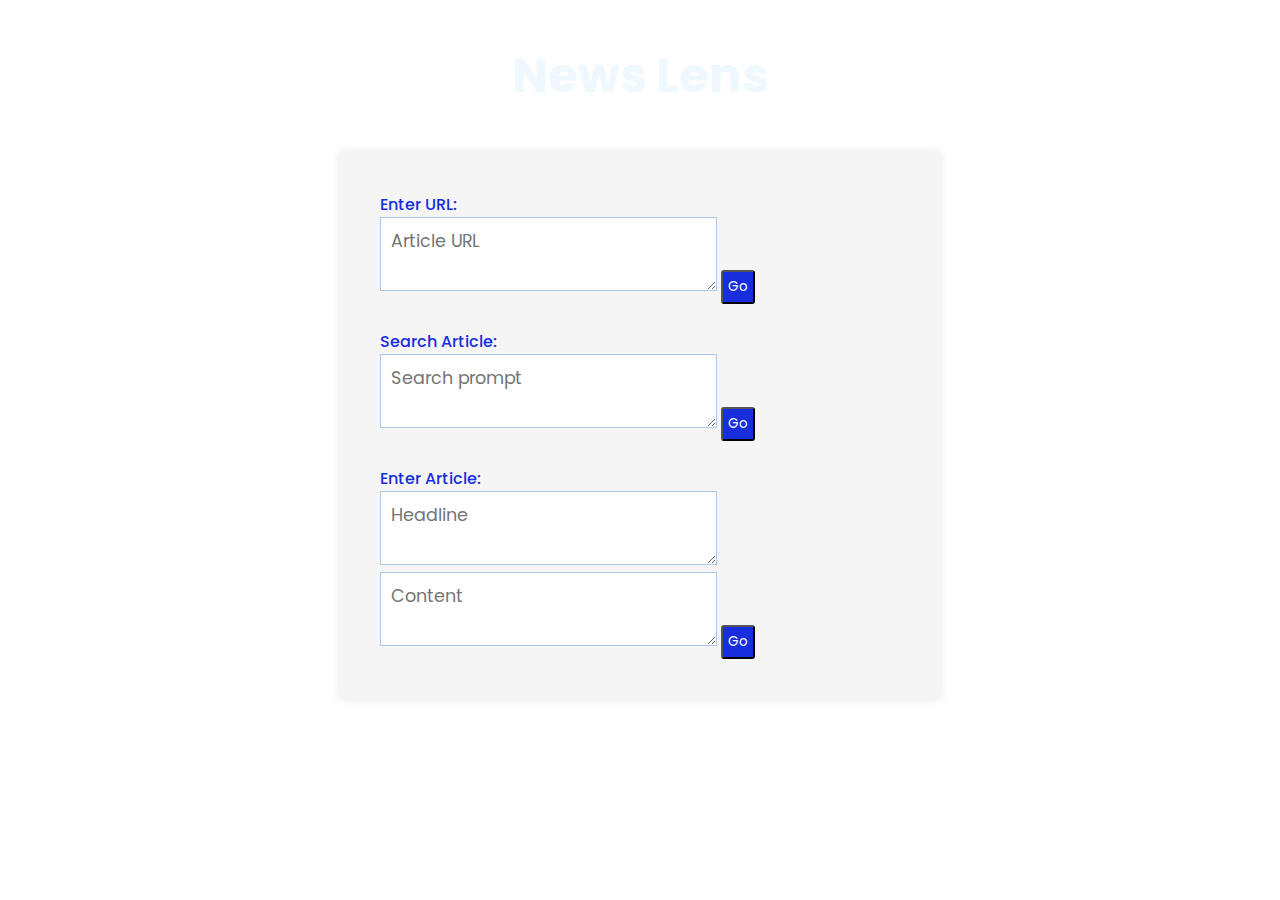
==== index.html @ 25d5e226 "Updated html with ids" ====
<!DOCTYPE html>
<html lang="en">

<head>
    <meta charset="UTF-8" <meta name='viewport' content='width=device-width, initial-scale=1'>
    <title>
        News Lens
    </title>
    <link rel="stylesheet" href="frontend/styles.css">
    <link href="https://fonts.googleapis.com/icon?family=Material+Icons" rel="stylesheet">
    <script src="scripts.js" defer></script>

</head>

<body>
    <!--title-->
    <div class="news_lens">
        <div class="title">
            <h2>News Lens</h2>
        </div>
    </div>

    <div class="box">
        <form id="article-form">
            <span>Enter URL:</span>
            <br><textarea id="article-url" placeholder="Article URL"></textarea>
            <button type="button" onclick="predictBiasFromUrl()">Go</button>

            <br><br><span>Search Article:</span>
            <br><textarea id="search-prompt" placeholder="Search prompt"></textarea>
            <button type="button" onclick="searchArticle()">Go</button>

            <br><br><span>Enter Article:</span>
            <br><textarea id="headline" placeholder="Headline"></textarea>
            <br><textarea id="content" placeholder="Content"></textarea>
            <button type="button" onclick="predictBiasFromText()">Go</button>
        </form>

        <p id="result"></p> <!-- This will display the prediction result -->
    </div>

    <script>
        async function predictBiasFromText() {
            // Get text input values
            const headline = document.getElementById("headline").value;
            const content = document.getElementById("content").value;
            const articleText = headline + " " + content; // Combine headline and content for prediction
    
            // Send to Flask backend for prediction
            const response = await fetch('/predict', {
                method: 'POST',
                headers: {
                    'Content-Type': 'application/json'
                },
                body: JSON.stringify({ text: articleText })
            });
    
            // Get the prediction result and display it
            const result = await response.json();
            document.getElementById("result").innerText = 'Predicted Bias: ' + result.bias;
        }
    </script>
    

</body>




</html>
---- frontend/styles.css ----
@import url('https://fonts.googleapis.com/css?family=Poppins:200,300,400,500,600,700,800,900&display=swap');
*
{
    margin: 0;
    padding: 0;
    box-sizing: border-box;
    font-family: 'Poppins',sans-serif;
}
body{

    /*background: linear-gradient(90deg,rgb(204, 173, 17) 0%,rgb(204,173,17) 30%,#262902 30%,#262902 100%);*/
    background: url(media.jpg);

}
.news_lens{
    position: relative;
    width: 100%;
    padding: 40px 100px;
}

.news_lens .title
{
    display: flex;
    justify-content: center;
    align-items: center;
    font-size: 2em;
    color: aliceblue;
    
}

.box{
    background-color: whitesmoke;
     width: 600px;
     text-decoration-color: rgb(36, 39, 212);
     margin:auto;
     padding: 40px;
     box-shadow: 0px 0px 10px 0px rgba(0,0,0,0.1);
     font-family: sans-serif;
     display: flex;
    gap: 20px;
}



.box span{
    color: #162edc;
    margin-top: 10px;
    margin-bottom: 5px;
    font-weight: 500;
    
}

.box textarea{

    padding: 10px;
    font-size: 1.1em;
    outline: none;
    /*border: 1px solid #333;*/
    border: 1px solid rgb(171, 201, 231);
      /*///////////*/
   
   
   
}

.box button{
    background-color: #162edc;
    border-radius: 3px;
    color: white;
    padding: 5px;
    
   
  
}
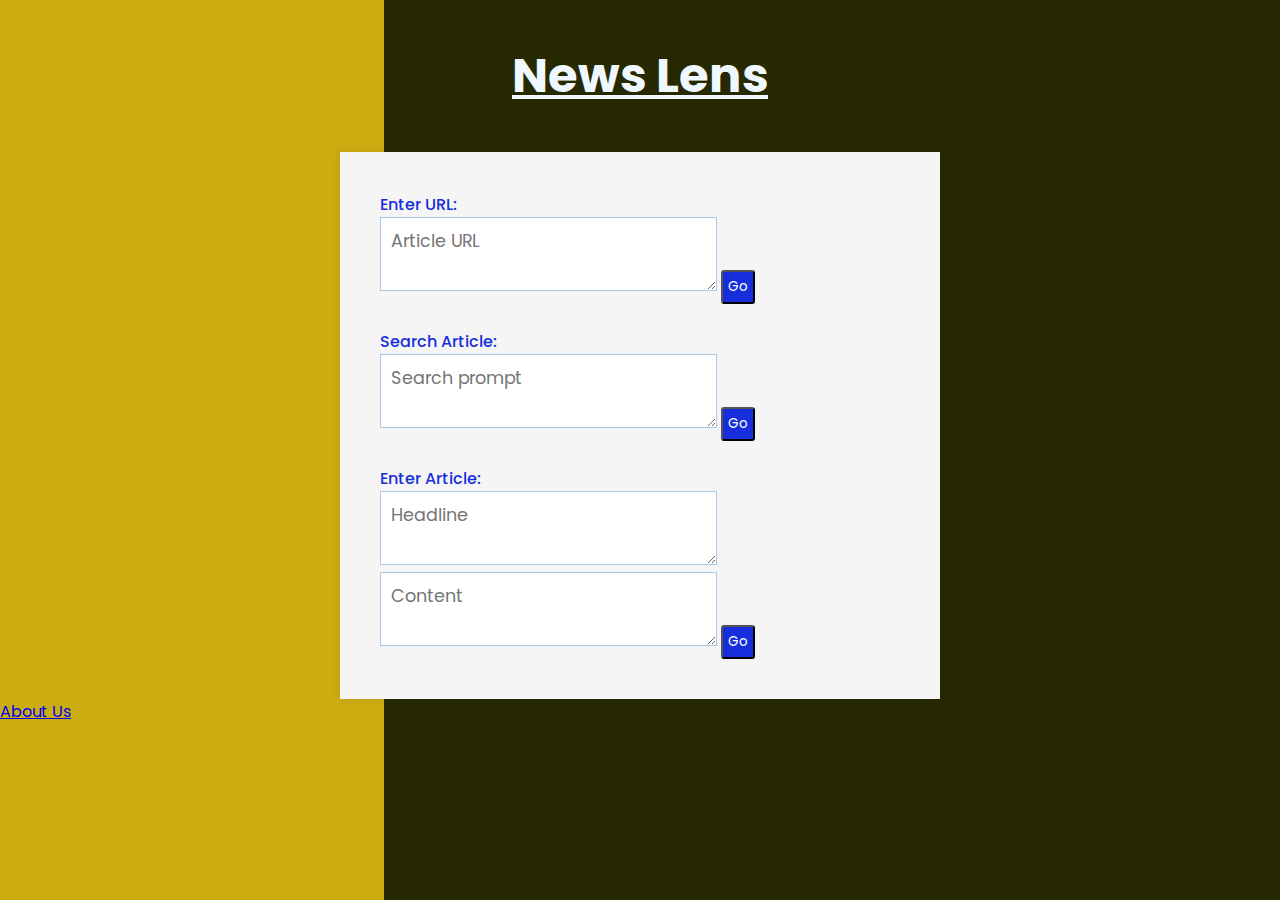
==== commit 3a94bd95: "Updated html file" ====
--- a/index.html
+++ b/index.html
@@ -24,7 +24,7 @@
         <form id="article-form">
             <span>Enter URL:</span>
             <br><textarea id="article-url" placeholder="Article URL"></textarea>
-            <button type="button" onclick="predictBiasFromUrl()">Go</button>
+            <button type="button" onclick="redirectToResultPage()">Go</button>
 
             <br><br><span>Search Article:</span>
             <br><textarea id="search-prompt" placeholder="Search prompt"></textarea>
@@ -39,7 +39,20 @@
         <p id="result"></p> <!-- This will display the prediction result -->
     </div>
 
-    <script>
+
+    <footer>
+        <a href="about-us.html" class="about-button">About Us</a>
+    </footer>
+
+</body>
+
+
+
+
+</html>
+
+
+<!-- <script>
         async function predictBiasFromText() {
             // Get text input values
             const headline = document.getElementById("headline").value;
@@ -59,12 +72,4 @@
             const result = await response.json();
             document.getElementById("result").innerText = 'Predicted Bias: ' + result.bias;
         }
-    </script>
-    
-
-</body>
-
-
-
-
-</html>+    </script> -->--- a/frontend/styles.css
+++ b/frontend/styles.css
@@ -8,7 +8,7 @@
 }
 body{
 
-    /*background: linear-gradient(90deg,rgb(204, 173, 17) 0%,rgb(204,173,17) 30%,#262902 30%,#262902 100%);*/
+    background: linear-gradient(90deg,rgb(204, 173, 17) 0%,rgb(204,173,17) 30%,#262902 30%,#262902 100%);*/
     background: url(media.jpg);
 
 }
@@ -16,6 +16,7 @@
     position: relative;
     width: 100%;
     padding: 40px 100px;
+    
 }
 
 .news_lens .title
@@ -25,6 +26,7 @@
     align-items: center;
     font-size: 2em;
     color: aliceblue;
+    text-decoration: underline;
     
 }
 
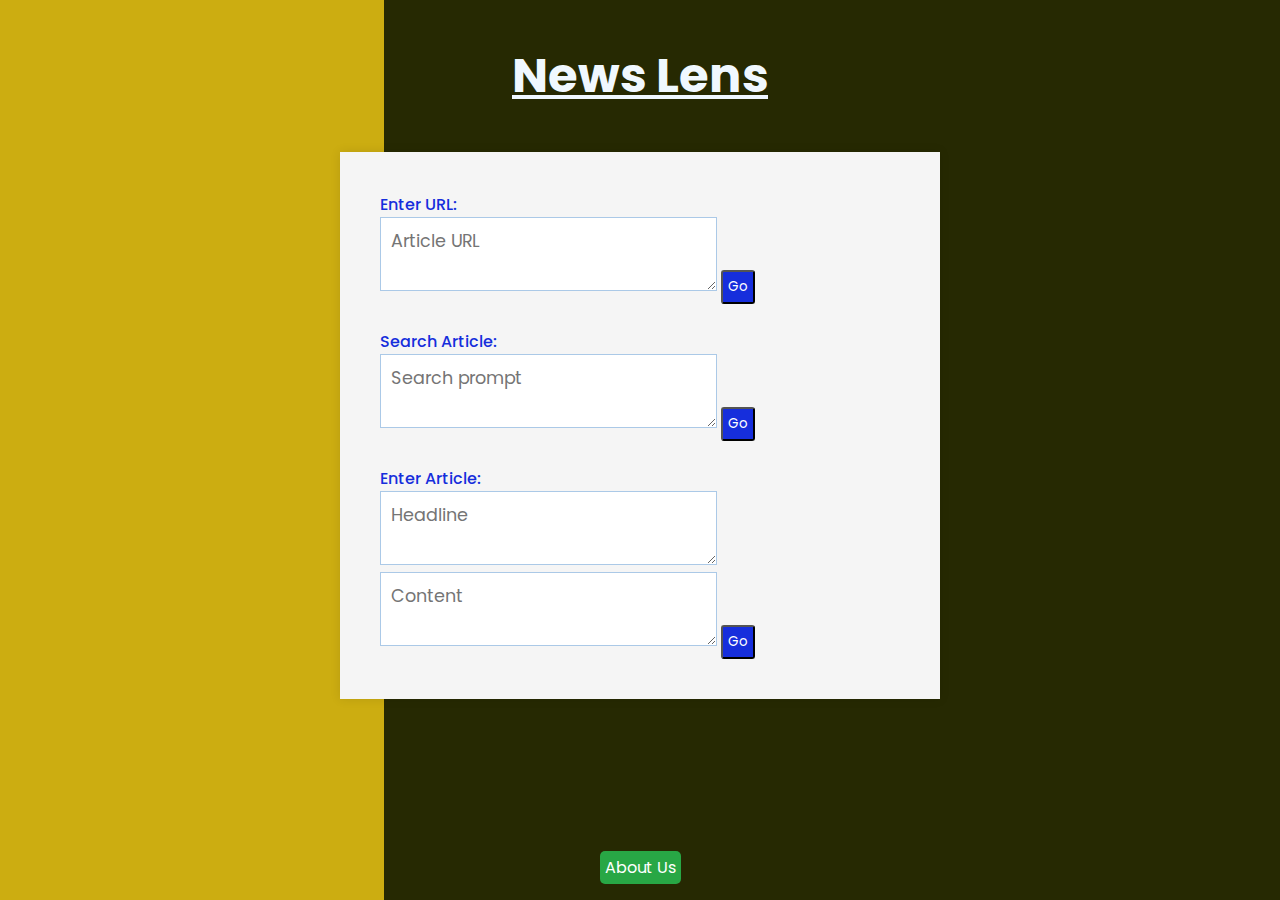
==== commit 5ac21e12: "Updated with new design" ====
--- a/index.html
+++ b/index.html
@@ -41,7 +41,7 @@
 
 
     <footer>
-        <a href="about-us.html" class="about-button">About Us</a>
+        <a href="/frontend/pages/aboutUs.html" class="about-button">About Us</a>
     </footer>
 
 </body>
--- a/frontend/styles.css
+++ b/frontend/styles.css
@@ -1,76 +1,111 @@
 @import url('https://fonts.googleapis.com/css?family=Poppins:200,300,400,500,600,700,800,900&display=swap');
-*
-{
+
+* {
     margin: 0;
     padding: 0;
     box-sizing: border-box;
-    font-family: 'Poppins',sans-serif;
+    font-family: 'Poppins', sans-serif;
 }
-body{
 
-    background: linear-gradient(90deg,rgb(204, 173, 17) 0%,rgb(204,173,17) 30%,#262902 30%,#262902 100%);*/
-    background: url(media.jpg);
+body {
+
+    background: linear-gradient(90deg, rgb(204, 173, 17) 0%, rgb(204, 173, 17) 30%, #262902 30%, #262902 100%);
+    */ background: url(media.jpg);
 
 }
-.news_lens{
+
+.news_lens {
     position: relative;
     width: 100%;
     padding: 40px 100px;
-    
+
 }
 
-.news_lens .title
-{
+.news_lens .title {
     display: flex;
     justify-content: center;
     align-items: center;
     font-size: 2em;
     color: aliceblue;
     text-decoration: underline;
-    
+
 }
 
-.box{
+.box {
     background-color: whitesmoke;
-     width: 600px;
-     text-decoration-color: rgb(36, 39, 212);
-     margin:auto;
-     padding: 40px;
-     box-shadow: 0px 0px 10px 0px rgba(0,0,0,0.1);
-     font-family: sans-serif;
-     display: flex;
+    width: 600px;
+    text-decoration-color: rgb(36, 39, 212);
+    margin: auto;
+    padding: 40px;
+    box-shadow: 0px 0px 10px 0px rgba(0, 0, 0, 0.1);
+    font-family: sans-serif;
+    display: flex;
     gap: 20px;
 }
 
 
 
-.box span{
+.box span {
     color: #162edc;
     margin-top: 10px;
     margin-bottom: 5px;
     font-weight: 500;
-    
+
 }
 
-.box textarea{
+.box textarea {
 
     padding: 10px;
     font-size: 1.1em;
     outline: none;
     /*border: 1px solid #333;*/
     border: 1px solid rgb(171, 201, 231);
-      /*///////////*/
-   
-   
-   
+    /*///////////*/
+
+
+
 }
 
-.box button{
+.box button,
+.back-button {
     background-color: #162edc;
     border-radius: 3px;
     color: white;
     padding: 5px;
-    
-   
+
+
+
+}
+.back-button:hover {
+    background-color: #1013aa;
+}
+.result
+{
+    display: flex;
+    justify-content: center;
+    align-items: center;
+    color: white;
+    font-size: larger;
+}
+
+footer {
+    position: fixed;
+    bottom: 0;
+    width: 100%;
+    text-align: center;
+    padding: 20px;
   
-}+}
+
+.about-button {
+    padding: 5px;
+    background-color: #28a745;
+    color: white;
+    text-decoration: none;
+    border-radius: 5px;
+    font-size: 16px;
+}
+
+.about-button:hover {
+    background-color: #218838;
+}
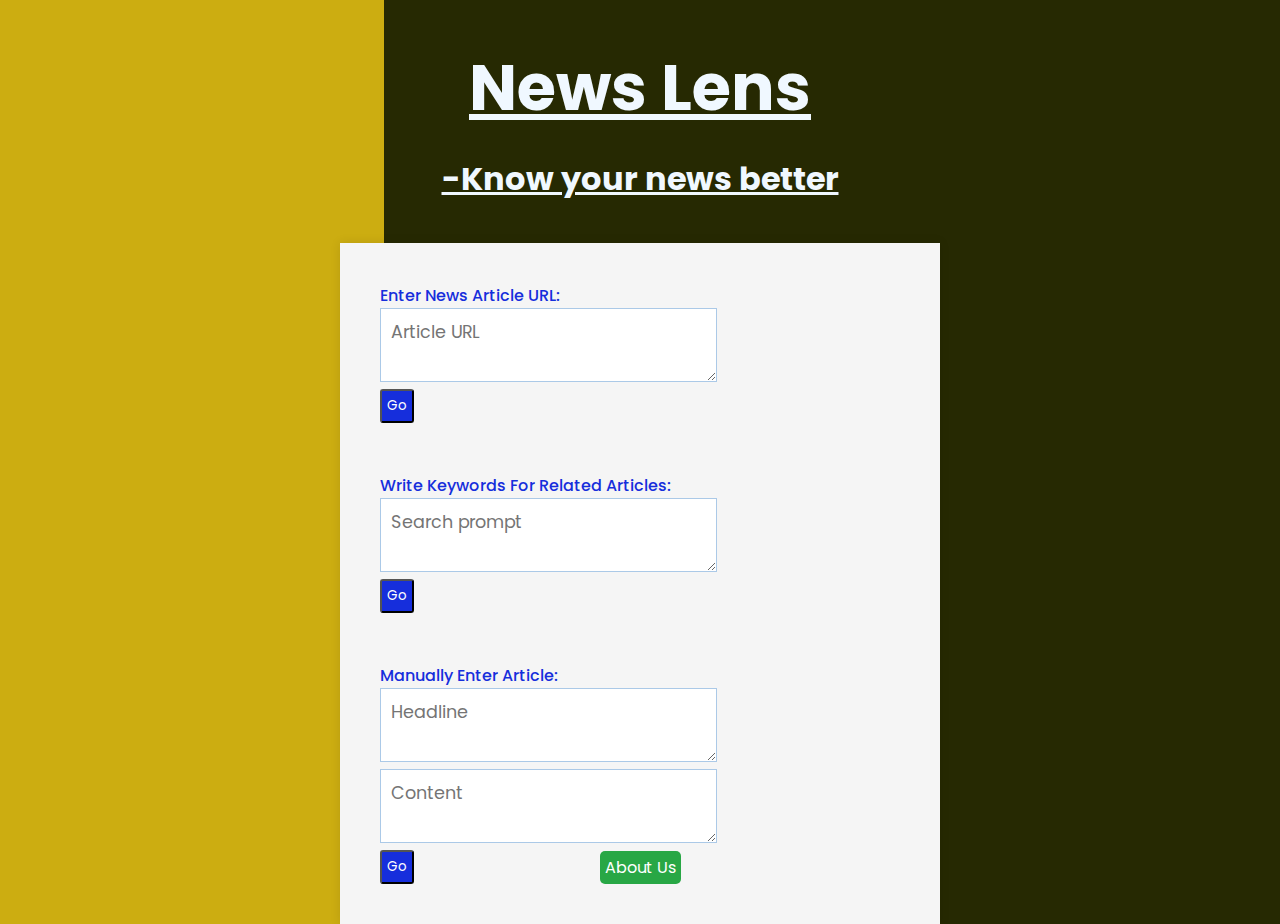
==== commit 8b5aa8e3: "Updated index file with different divs" ====
--- a/index.html
+++ b/index.html
@@ -7,7 +7,13 @@
         News Lens
     </title>
     <link rel="stylesheet" href="frontend/styles.css">
-    <link href="https://fonts.googleapis.com/icon?family=Material+Icons" rel="stylesheet">
+
+    <link rel="preconnect" href="https://fonts.googleapis.com">
+    <link rel="preconnect" href="https://fonts.gstatic.com" crossorigin>
+    <link
+        href="https://fonts.googleapis.com/css2?family=Saira+Stencil+One&family=Source+Code+Pro:ital,wght@0,566;1,566&family=Tektur:wght@400..900&display=swap"
+        rel="stylesheet">
+
     <script src="scripts.js" defer></script>
 
 </head>
@@ -16,27 +22,30 @@
     <!--title-->
     <div class="news_lens">
         <div class="title">
-            <h2>News Lens</h2>
+            <h1>News Lens</h1>
+        </div>
+        <div class="title">
+            <h4>-Know your news better </h4>
         </div>
     </div>
 
     <div class="box">
         <form id="article-form">
-            <span>Enter URL:</span>
-            <br><textarea id="article-url" placeholder="Article URL"></textarea>
-            <button type="button" onclick="redirectToResultPage()">Go</button>
+            <span>Enter News Article URL:</span>
+            <div><textarea id="article-url" placeholder="Article URL"></textarea></div>
+            <div><button type="button" onclick="redirectToResultPage()">Go</button></div>
 
-            <br><br><span>Search Article:</span>
+            <br><br><span>Write Keywords For Related Articles:</span>
             <br><textarea id="search-prompt" placeholder="Search prompt"></textarea>
-            <button type="button" onclick="searchArticle()">Go</button>
+            <div><button type="button" onclick="searchArticle()">Go</button></div>
 
-            <br><br><span>Enter Article:</span>
+            <br><br><span>Manually Enter Article:</span>
             <br><textarea id="headline" placeholder="Headline"></textarea>
             <br><textarea id="content" placeholder="Content"></textarea>
-            <button type="button" onclick="predictBiasFromText()">Go</button>
+            <div><button type="button" onclick="predictBiasFromText()">Go</button></div>
         </form>
 
-        <p id="result"></p> <!-- This will display the prediction result -->
+
     </div>
 
 
--- a/frontend/styles.css
+++ b/frontend/styles.css
@@ -11,6 +11,7 @@
 
     background: linear-gradient(90deg, rgb(204, 173, 17) 0%, rgb(204, 173, 17) 30%, #262902 30%, #262902 100%);
     */ background: url(media.jpg);
+
 
 }
 
@@ -76,11 +77,12 @@
 
 
 }
+
 .back-button:hover {
     background-color: #1013aa;
 }
-.result
-{
+
+.result {
     display: flex;
     justify-content: center;
     align-items: center;
@@ -94,7 +96,7 @@
     width: 100%;
     text-align: center;
     padding: 20px;
-  
+
 }
 
 .about-button {
@@ -109,3 +111,118 @@
 .about-button:hover {
     background-color: #218838;
 }
+
+.about-section {
+    text-align: center;
+    margin: 20px;
+}
+
+h1 {
+    margin-bottom: 20px;
+}
+
+.card-container {
+    display: flex;
+    justify-content: space-around;
+    flex-wrap: wrap;
+    gap: 20px;
+}
+
+.card {
+    display: flex;
+    flex-direction: column;
+    align-items: center;
+    background-color: #ffffff;
+    border-radius: 8px;
+    box-shadow: 0 4px 8px rgba(0, 0, 0, 0.2);
+    width: 400px;
+    padding: 40px;
+    text-align: center;
+}
+
+.card img {
+    width: 100%;
+    height: auto;
+    border-radius: 50%;
+    margin-bottom: 15px;
+}
+
+.card h2 {
+    font-size: 1.5em;
+    margin-bottom: 10px;
+}
+
+.card p {
+    font-size: 1em;
+    color: #666666;
+}
+
+.aboutUs {
+    text-decoration: underline;
+    color: white;
+    font-size: x-large;
+}
+
+.card-container h2 {
+    text-decoration: underline;
+}
+
+.bar-container {
+
+    position: fixed;
+    top: 300px;
+    left: 0;
+    right: 0;
+
+}
+
+.bar {
+    display: flex;
+    width: 100%;
+    height: 30px;
+    border-radius: 8px;
+    overflow: hidden;
+    margin-bottom: 20px;
+    max-width: 1200px;
+    width: 100%;
+    margin: 0 auto;
+
+}
+
+.region {
+    flex: 1;
+}
+
+.blue {
+    background-color: #3498db;
+    text-align: center;
+    font-size: 22px;
+    font-weight: 500;
+}
+
+.green {
+    background-color: #2ecc71;
+    text-align: center;
+    font-size: 22px;
+    font-weight: 500;
+}
+
+.red {
+    background-color: #e74c3c;
+    text-align: center;
+    font-size: 22px;
+    font-weight: 500;
+}
+
+
+.arrow {
+    position: absolute;
+    top: 40px;
+    left: 0;
+    width: 0;
+    height: 0;
+    border-left: 10px solid transparent;
+    border-right: 10px solid transparent;
+    border-top: 10px solid #333;
+    transition: left 0.3s ease;
+}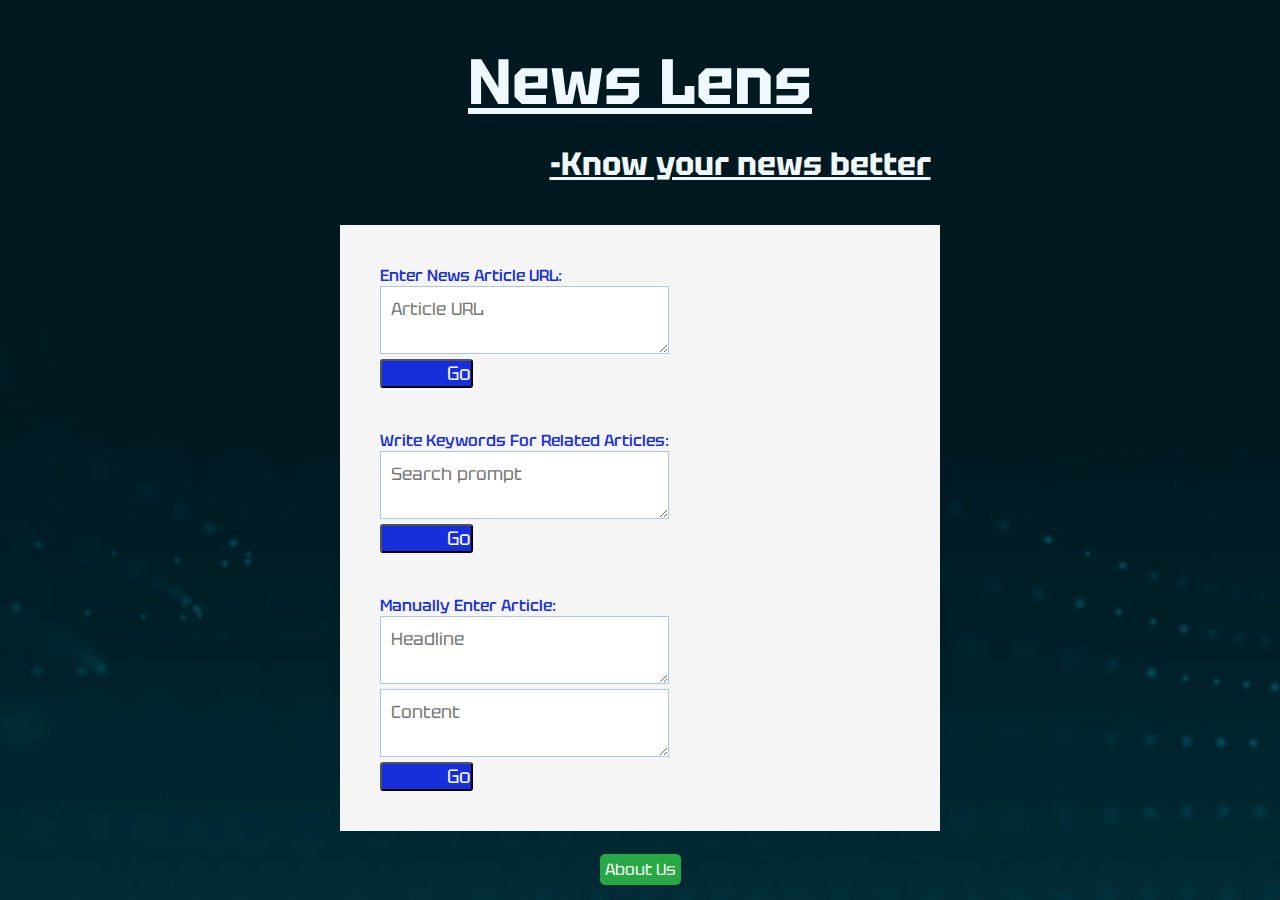
==== commit 880bb20e: "Update index.html" ====
--- a/index.html
+++ b/index.html
@@ -61,24 +61,3 @@
 </html>
 
 
-<!-- <script>
-        async function predictBiasFromText() {
-            // Get text input values
-            const headline = document.getElementById("headline").value;
-            const content = document.getElementById("content").value;
-            const articleText = headline + " " + content; // Combine headline and content for prediction
-    
-            // Send to Flask backend for prediction
-            const response = await fetch('/predict', {
-                method: 'POST',
-                headers: {
-                    'Content-Type': 'application/json'
-                },
-                body: JSON.stringify({ text: articleText })
-            });
-    
-            // Get the prediction result and display it
-            const result = await response.json();
-            document.getElementById("result").innerText = 'Predicted Bias: ' + result.bias;
-        }
-    </script> -->--- a/frontend/styles.css
+++ b/frontend/styles.css
@@ -1,18 +1,16 @@
-@import url('https://fonts.googleapis.com/css?family=Poppins:200,300,400,500,600,700,800,900&display=swap');
+
 
 * {
     margin: 0;
     padding: 0;
     box-sizing: border-box;
-    font-family: 'Poppins', sans-serif;
+    font-family: "Tektur";
+    
 }
 
 body {
 
-    background: linear-gradient(90deg, rgb(204, 173, 17) 0%, rgb(204, 173, 17) 30%, #262902 30%, #262902 100%);
-    */ background: url(media.jpg);
-
-
+    background-image: url(/frontend/images/body.jpg)
 }
 
 .news_lens {
@@ -25,11 +23,16 @@
 .news_lens .title {
     display: flex;
     justify-content: center;
-    align-items: center;
     font-size: 2em;
     color: aliceblue;
     text-decoration: underline;
-
+ 
+
+}
+
+.news_lens .title h4
+{
+    margin-left: 200px;
 }
 
 .box {
@@ -58,6 +61,7 @@
 
     padding: 10px;
     font-size: 1.1em;
+    width: 100%;
     outline: none;
     /*border: 1px solid #333;*/
     border: 1px solid rgb(171, 201, 231);
@@ -72,13 +76,15 @@
     background-color: #162edc;
     border-radius: 3px;
     color: white;
-    padding: 5px;
-
-
-
-}
-
-.back-button:hover {
+    padding-left: 65px;
+    font-size: larger;
+    text-align: center;
+
+
+
+}
+
+.back-button:hover, .box button:hover {
     background-color: #1013aa;
 }
 
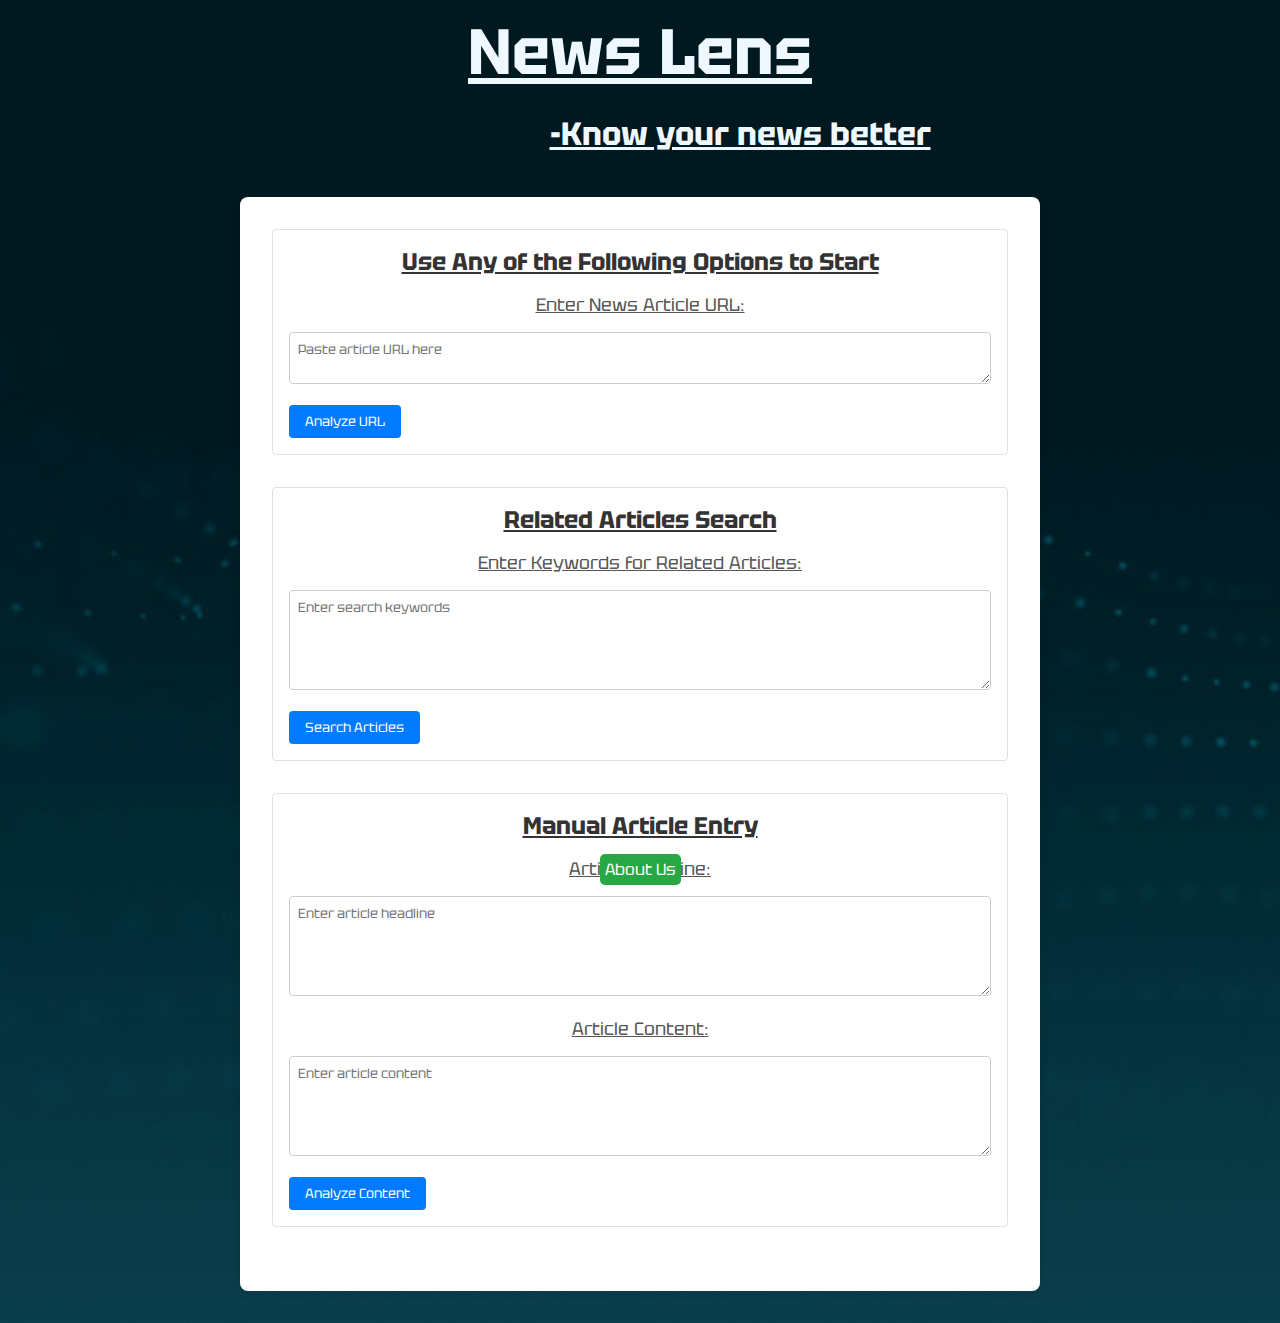
==== commit 70d531aa: "Updated designs again" ====
--- a/index.html
+++ b/index.html
@@ -29,24 +29,41 @@
         </div>
     </div>
 
-    <div class="box">
-        <form id="article-form">
-            <span>Enter News Article URL:</span>
-            <div><textarea id="article-url" placeholder="Article URL"></textarea></div>
-            <div><button type="button" onclick="redirectToResultPage()">Go</button></div>
-
-            <br><br><span>Write Keywords For Related Articles:</span>
-            <br><textarea id="search-prompt" placeholder="Search prompt"></textarea>
-            <div><button type="button" onclick="searchArticle()">Go</button></div>
-
-            <br><br><span>Manually Enter Article:</span>
-            <br><textarea id="headline" placeholder="Headline"></textarea>
-            <br><textarea id="content" placeholder="Content"></textarea>
-            <div><button type="button" onclick="predictBiasFromText()">Go</button></div>
-        </form>
-
-
-    </div>
+    <body>
+        <div class="container">
+            <form id="article-form">
+                <div class="form-section">
+                    <h2>Use Any of the Following Options to Start </h2>
+                    <div class="input-group">
+                        <label for="article-url">Enter News Article URL:</label>
+                        <textarea id="article-url" placeholder="Paste article URL here"></textarea>
+                    </div>
+                    <button type="button" onclick="redirectToResultPage()">Analyze URL</button>
+                </div>
+    
+                <div class="form-section">
+                    <h2>Related Articles Search</h2>
+                    <div class="input-group">
+                        <label for="search-prompt">Enter Keywords for Related Articles:</label>
+                        <textarea id="search-prompt" placeholder="Enter search keywords"></textarea>
+                    </div>
+                    <button type="button" onclick="searchArticle()">Search Articles</button>
+                </div>
+    
+                <div class="form-section">
+                    <h2>Manual Article Entry</h2>
+                    <div class="input-group">
+                        <label for="headline">Article Headline:</label>
+                        <textarea id="headline" placeholder="Enter article headline"></textarea>
+                    </div>
+                    <div class="input-group">
+                        <label for="content">Article Content:</label>
+                        <textarea id="content" placeholder="Enter article content"></textarea>
+                    </div>
+                    <button type="button" onclick="predictBiasFromText()">Analyze Content</button>
+                </div>
+            </form>
+        </div>
 
 
     <footer>
--- a/frontend/styles.css
+++ b/frontend/styles.css
@@ -7,6 +7,11 @@
     font-family: "Tektur";
     
 }
+h2
+{
+    text-align: center;
+    text-decoration: underline;
+}
 
 body {
 
@@ -16,7 +21,7 @@
 .news_lens {
     position: relative;
     width: 100%;
-    padding: 40px 100px;
+    padding: 10px 100px;
 
 }
 
@@ -49,27 +54,7 @@
 
 
 
-.box span {
-    color: #162edc;
-    margin-top: 10px;
-    margin-bottom: 5px;
-    font-weight: 500;
-
-}
-
-.box textarea {
-
-    padding: 10px;
-    font-size: 1.1em;
-    width: 100%;
-    outline: none;
-    /*border: 1px solid #333;*/
-    border: 1px solid rgb(171, 201, 231);
-    /*///////////*/
-
-
-
-}
+
 
 .box button,
 .back-button {
@@ -84,9 +69,6 @@
 
 }
 
-.back-button:hover, .box button:hover {
-    background-color: #1013aa;
-}
 
 .result {
     display: flex;
@@ -112,6 +94,7 @@
     text-decoration: none;
     border-radius: 5px;
     font-size: 16px;
+    border: 20px;
 }
 
 .about-button:hover {
@@ -231,4 +214,71 @@
     border-right: 10px solid transparent;
     border-top: 10px solid #333;
     transition: left 0.3s ease;
+}
+.container {
+    max-width: 800px;
+    margin: 2rem auto;
+    padding: 2rem;
+    box-shadow: 0 0 10px rgba(0, 0, 0, 0.1);
+    border-radius: 8px;
+    background-color: white;
+}
+
+.form-section {
+    margin-bottom: 2rem;
+    padding: 1rem;
+    border: 1px solid #e0e0e0;
+    border-radius: 4px;
+}
+
+.form-section h2 {
+    margin-top: 0;
+    color: #333;
+    font-size: 1.5rem;
+    margin-bottom: 1rem;
+}
+
+.input-group {
+    margin-bottom: 1rem;
+}
+
+textarea {
+    width: 100%;
+    padding: 0.5rem;
+    border: 1px solid #ccc;
+    border-radius: 4px;
+    min-height: 100px;
+    margin-top: 0.5rem;
+    font-family: inherit;
+}
+
+textarea#article-url {
+    min-height: 40px;
+}
+
+button {
+    background-color: #007bff;
+    color: white;
+    border: none;
+    padding: 0.5rem 1rem;
+    border-radius: 4px;
+    cursor: pointer;
+    transition: background-color 0.2s;
+}
+.buttonDiv
+{   
+    text-align: center;    
+}
+
+button:hover {
+    background-color: #0056b3;
+}
+
+label {
+    display: block;
+    margin-bottom: 0.5rem;
+    color: #555;
+    font-size: large;
+    text-align: center;
+    text-decoration: underline;
 }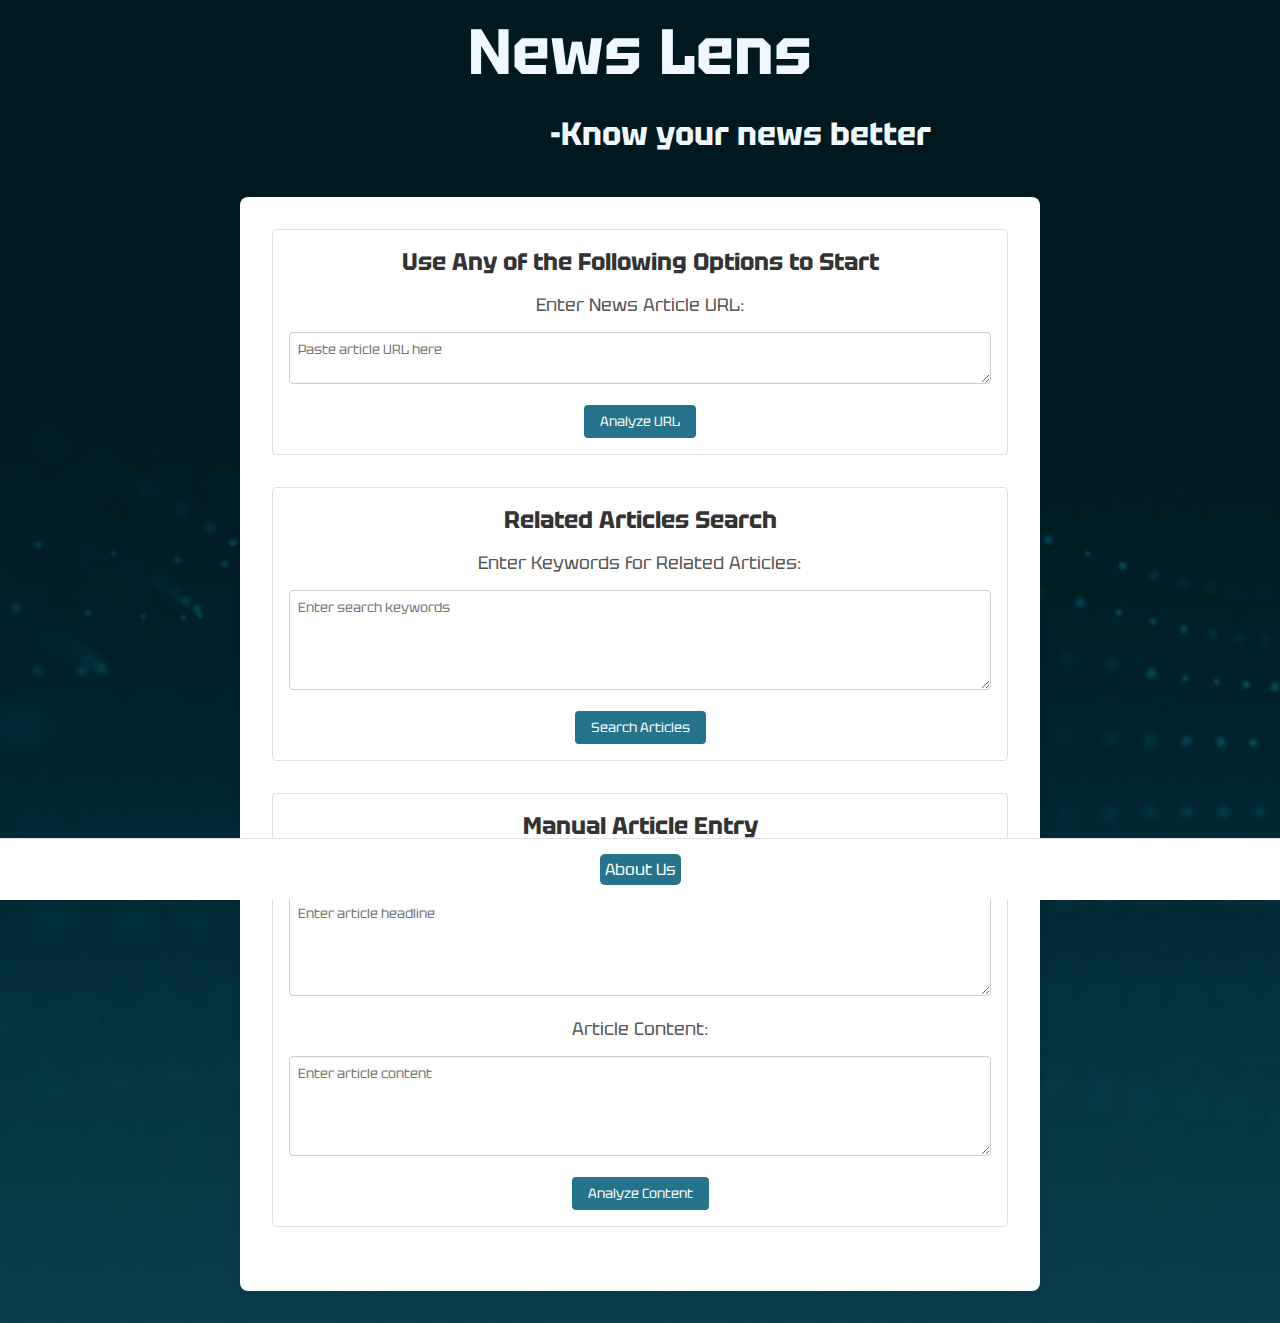
==== commit 079e19ab: "Updated design" ====
--- a/index.html
+++ b/index.html
@@ -38,7 +38,10 @@
                         <label for="article-url">Enter News Article URL:</label>
                         <textarea id="article-url" placeholder="Paste article URL here"></textarea>
                     </div>
+                    <div class = "buttonDiv">
+                    <div class = "buttonDiv">
                     <button type="button" onclick="redirectToResultPage()">Analyze URL</button>
+                    </div></div>
                 </div>
     
                 <div class="form-section">
@@ -47,8 +50,9 @@
                         <label for="search-prompt">Enter Keywords for Related Articles:</label>
                         <textarea id="search-prompt" placeholder="Enter search keywords"></textarea>
                     </div>
+                    <div class = "buttonDiv">
                     <button type="button" onclick="searchArticle()">Search Articles</button>
-                </div>
+                </div></div>
     
                 <div class="form-section">
                     <h2>Manual Article Entry</h2>
@@ -60,15 +64,18 @@
                         <label for="content">Article Content:</label>
                         <textarea id="content" placeholder="Enter article content"></textarea>
                     </div>
+                    <div class = "buttonDiv">
                     <button type="button" onclick="predictBiasFromText()">Analyze Content</button>
-                </div>
+                </div></div>
             </form>
         </div>
 
 
-    <footer>
-        <a href="/frontend/pages/aboutUs.html" class="about-button">About Us</a>
-    </footer>
+        <footer>
+            <nav>
+                <a href="./aboutUs.html" class="about-button">About Us</a>
+            </nav>
+        </footer>
 
 </body>
 
--- a/frontend/styles.css
+++ b/frontend/styles.css
@@ -10,7 +10,6 @@
 h2
 {
     text-align: center;
-    text-decoration: underline;
 }
 
 body {
@@ -30,7 +29,6 @@
     justify-content: center;
     font-size: 2em;
     color: aliceblue;
-    text-decoration: underline;
  
 
 }
@@ -89,7 +87,7 @@
 
 .about-button {
     padding: 5px;
-    background-color: #28a745;
+    background-color: #26748c;
     color: white;
     text-decoration: none;
     border-radius: 5px;
@@ -147,13 +145,11 @@
 }
 
 .aboutUs {
-    text-decoration: underline;
     color: white;
     font-size: x-large;
 }
 
 .card-container h2 {
-    text-decoration: underline;
 }
 
 .bar-container {
@@ -257,7 +253,7 @@
 }
 
 button {
-    background-color: #007bff;
+    background-color: #26748c;
     color: white;
     border: none;
     padding: 0.5rem 1rem;
@@ -280,5 +276,13 @@
     color: #555;
     font-size: large;
     text-align: center;
-    text-decoration: underline;
+}
+footer {
+    background-color: #ffffff;
+    padding: 20px 0;
+    text-align: center;
+    position: fixed;
+    bottom: 0;
+    width: 100%;
+    border-top: 1px solid #e0e0e0;
 }